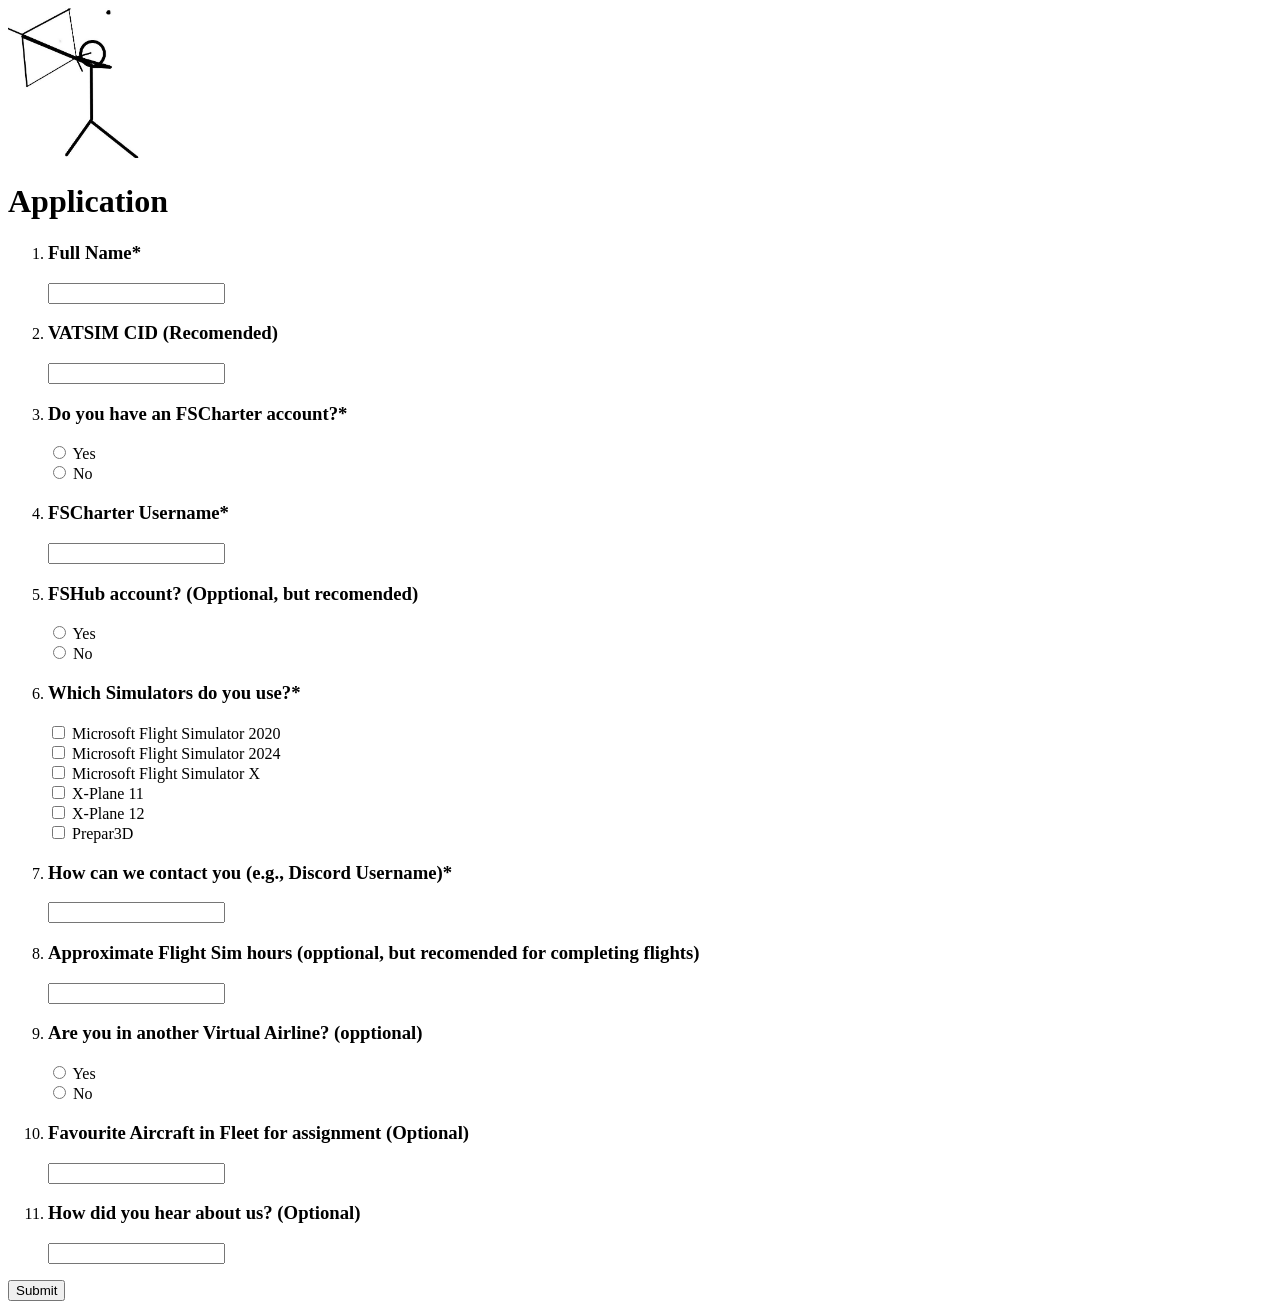
==== pages/application.html @ f03e1049 "Add files via upload" ====
<!DOCTYPE html>
<html lang="en">
    <head>
        <meta charset="UTF-8">
        <title>Application</title>
    </head>
<body>
    <img src="../images/Bushman Airways logo design.jpg" height="150" alt="Bushman Airways Logo"/>
    <h1>Application</h1>
    <form>
        <ol>
            <li><h3>Full Name*</h3></li>
            <input type="text" name="full_name" id="full_name" required>

            <li><h3>VATSIM CID (Recomended)</h3></li>
            <input type="number" name="vatsim_cid" id="vatsim_cid">

            <li><h3>Do you have an FSCharter account?*</h3></li>
            <input type="radio" name="fscharter_account" value="Yes" required> Yes<br>
            <input type="radio" name="fscharter_account" value="No" required> No<br>

            <li><h3>FSCharter Username*</h3></li>
            <input type="text" name="fscharter_username" id="fscharter_username" required>

            <li><h3>FSHub account? (Opptional, but recomended)</h3></li>
            <input type="radio" name="fshub_account" value="Yes"> Yes<br>
            <input type="radio" name="fshub_account" value="No"> No<br>

            <li><h3>Which Simulators do you use?*</h3></li>
            <input type="checkbox" name="simulators" value="MSFS2020"> Microsoft Flight Simulator 2020<br>
            <input type="checkbox" name="simulators" value="MSFS2024"> Microsoft Flight Simulator 2024<br>
            <input type="checkbox" name="simulators" value="FSX"> Microsoft Flight Simulator X<br>
            <input type="checkbox" name="simulators" value="XP11"> X-Plane 11<br>
            <input type="checkbox" name="simulators" value="XP12"> X-Plane 12<br>
            <input type="checkbox" name="simulators" value="P3D"> Prepar3D<br>

            <li><h3>How can we contact you (e.g., Discord Username)*</h3></li>
            <input type="text" name="contact" id="contact" required>

            <li><h3>Approximate Flight Sim hours (opptional, but recomended for completing flights)</h3></li>
            <input type="number" name="flight_hours" id="flight_hours">

            <li><h3>Are you in another Virtual Airline? (opptional)</h3></li>
            <input type="radio" name="other_va" value="Yes"> Yes<br>
            <input type="radio" name="other_va" value="No"> No<br>

            <li><h3>Favourite Aircraft in Fleet for assignment (Optional)</h3></li>
            <input type="text" name="favourite_aircraft" id="favourite_aircraft">

            <li><h3>How did you hear about us? (Optional)</h3></li>
            <input type="text" name="referral" id="referral">
        </ol>
        <input type="submit" value="Submit">
    </form>
</body>
</html>
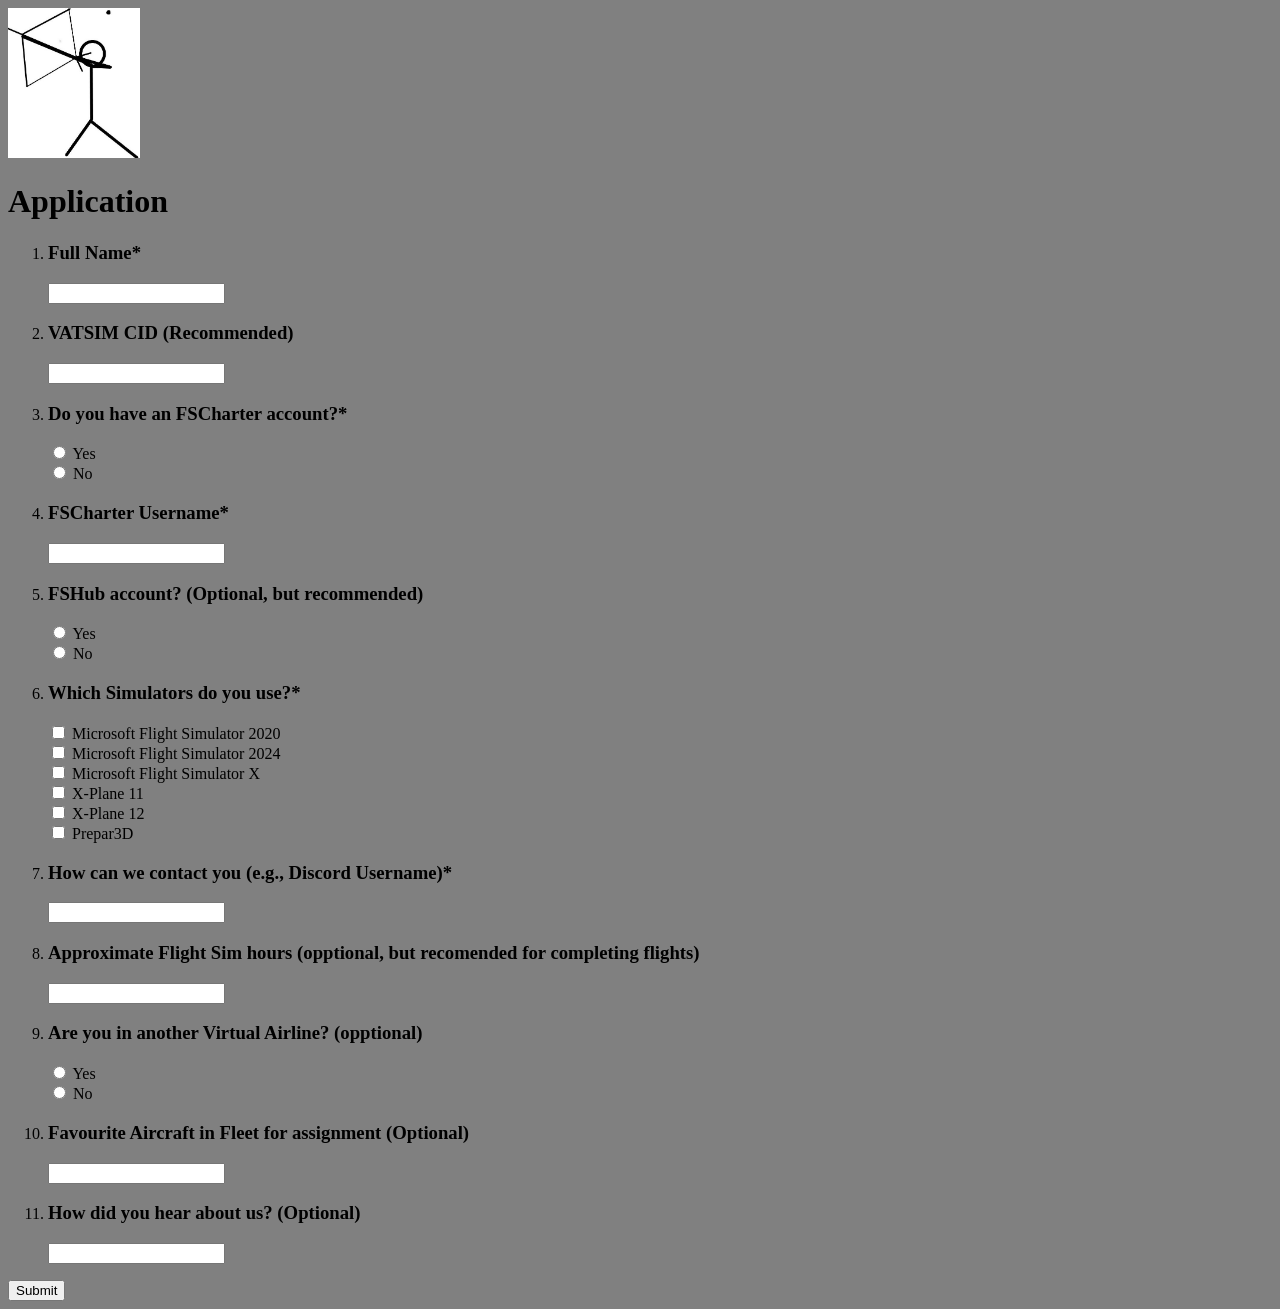
==== commit 78b5a905: "updateed to included css language" ====
--- a/pages/application.html
+++ b/pages/application.html
@@ -3,6 +3,11 @@
     <head>
         <meta charset="UTF-8">
         <title>Application</title>
+        <style>
+            html {
+                background: grey ;
+            }
+        </style>
     </head>
 <body>
     <img src="../images/Bushman Airways logo design.jpg" height="150" alt="Bushman Airways Logo"/>
@@ -12,7 +17,7 @@
             <li><h3>Full Name*</h3></li>
             <input type="text" name="full_name" id="full_name" required>
 
-            <li><h3>VATSIM CID (Recomended)</h3></li>
+            <li><h3>VATSIM CID (Recommended)</h3></li>
             <input type="number" name="vatsim_cid" id="vatsim_cid">
 
             <li><h3>Do you have an FSCharter account?*</h3></li>
@@ -22,7 +27,7 @@
             <li><h3>FSCharter Username*</h3></li>
             <input type="text" name="fscharter_username" id="fscharter_username" required>
 
-            <li><h3>FSHub account? (Opptional, but recomended)</h3></li>
+            <li><h3>FSHub account? (Optional, but recommended)</h3></li>
             <input type="radio" name="fshub_account" value="Yes"> Yes<br>
             <input type="radio" name="fshub_account" value="No"> No<br>
 
